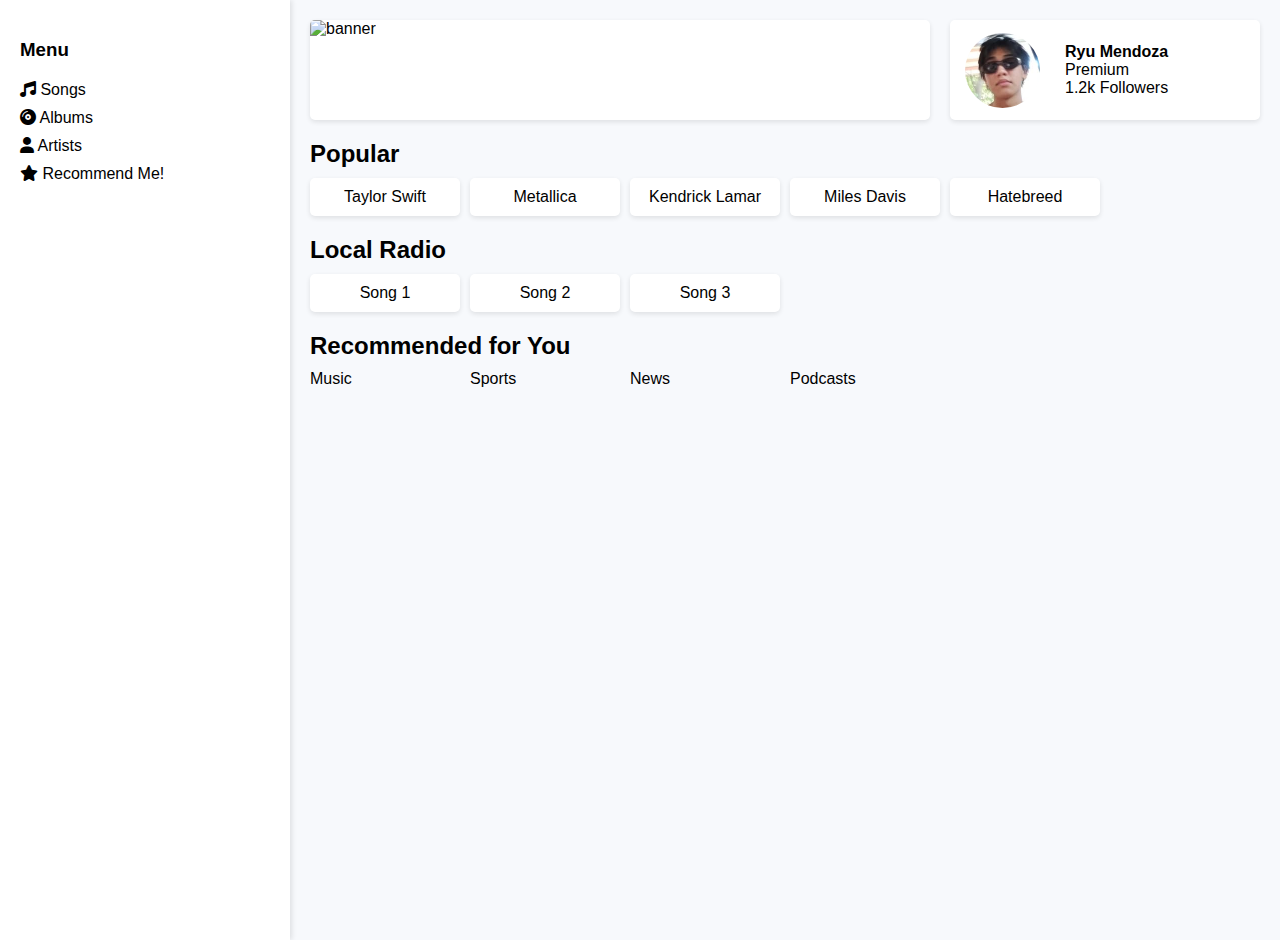
==== index.html @ 024c09e2 "initial commits" ====
<!DOCTYPE html>
<html lang="en">
  <head>
    <meta charset="UTF-8" />
    <meta name="viewport" content="width=device-width, initial-scale=1.0" />
    <title>Music Dashboard</title>
    <link rel="stylesheet" href="style.css" />
    <link
      rel="stylesheet"
      href="https://cdnjs.cloudflare.com/ajax/libs/font-awesome/6.0.0-beta3/css/all.min.css" />
  </head>
  <body>
    <div class="container">
      <div class="sidebar">
        <h3>Menu</h3>
        <ul>
          <li><i class="fas fa-music"></i> Songs</li>
          <li><i class="fas fa-compact-disc"></i> Albums</li>
          <li><i class="fas fa-user"></i> Artists</li>
          <li id="recommendMe" class="recommender-system">
            <i class="fas fa-star"></i> Recommend Me!
          </li>
        </ul>
      </div>
      <div class="main">
        <div class="header">
          <div class="title-card">
            <div class="banner-container">
              <h1>Octave</h1>
              <img
                src="https://cdna.artstation.com/p/assets/images/images/061/159/670/large/julien-wacquez-warhammer-40k-blood-angels-landscape-mars-2023.jpg?1680132562"
                alt="banner" />
            </div>
          </div>
          <div class="profile-card">
            <img
              src="./resources/ryu.jpg"
              alt="Profile Photo"
              class="profile-photo" />
            <div class="profile-info">
              <p style="font-weight: bold">Ryu Mendoza</p>
              <p>Premium</p>
              <p>1.2k Followers</p>
            </div>
          </div>
        </div>

        <div id="dynamic-content" class="dynamic">
          <div class="section">
            <h2>Popular</h2>
            <div class="grid">
              <div class="card1">Artist 1</div>
              <div class="card2">Artist 2</div>
              <div class="card3">Artist 3</div>
              <div class="card4">Artist 4</div>
              <div class="card5">Artist 5</div>
            </div>
          </div>
          <div class="section">
            <h2>Local Radio</h2>
            <div class="grid">
              <div class="card">Song 1</div>
              <div class="card">Song 2</div>
              <div class="card">Song 3</div>
            </div>
          </div>
          <div class="section">
            <h2>Recommended for You</h2>
            <div class="grid">
              <div class="r1">Music</div>
              <div class="r2">Sports</div>
              <div class="r3">News</div>
              <div class="r4">Podcasts</div>
              <div class="r5"></div>
            </div>
          </div>
        </div>
      </div>
    </div>

    <script src="dynamic-content.js"></script>
    <script src="get-top-artist.js"></script>
    <script src="modal.js"></script>
    <script src="recommender-system.js"></script>
  </body>
</html>
---- style.css ----
body {
    font-family: Arial, sans-serif;
    margin: 0;
    background-color: #f7f9fc;
}

.container {
    display: flex;
    width: 100%;
}

.sidebar {
    width: 250px;
    /* Set a fixed width */
    background: #fff;
    padding: 20px;
    box-shadow: 2px 0 5px rgba(0, 0, 0, 0.1);
    height: 100vh;
}

.sidebar h3 {
    margin-bottom: 20px;
}

.sidebar ul {
    list-style: none;
    padding: 0;
}

.sidebar li {
    margin-bottom: 10px;
}

.main {
    flex-grow: 1;
    padding: 20px;
}

.header {
    display: flex;
    justify-content: space-between;
    align-items: center;
    margin-bottom: 20px;
    gap: 20px;
    /* Add gap between title card and profile card */
}

.title-card {
    flex: 2;
    background-color: #fff;
    padding: 0;
    box-shadow: 0 2px 5px rgba(0, 0, 0, 0.1);
    border-radius: 5px;
    overflow: hidden;
    height: 100px;
    /* Set fixed height */
    display: flex;
    align-items: center;
}

.banner-container {
    position: relative;
    width: 100%;
    height: 100%;
    /* Set height to 100% to fill the title-card */
}

.banner-container h1 {
    position: absolute;
    top: 0;
    left: 20px;
    color: white;
    padding: 10px;
    border-radius: 5px;
}


.banner-container img {
    width: 100%;
    height: 100%;
    object-fit: cover;
    /* Crop the image if necessary */
}

.profile-card {
    flex: 1;
    background-color: #fff;
    padding: 0;
    /* Remove padding */
    box-shadow: 0 2px 5px rgba(0, 0, 0, 0.1);
    border-radius: 5px;
    text-align: left;
    height: 100px;
    /* Set fixed height */
    overflow: hidden;
    display: flex;
    align-items: center;
}

.profile-photo {
    width: 75px;
    height: 75px;
    border-radius: 50%;
    margin: 0 15px;
    /* Adjust margin */
}

.profile-info {
    padding: 10px;
    /* Add padding to profile info */
}

.profile-info p {
    margin: 0;
}

.section {
    margin-top: 20px;
}

.section h2 {
    margin-bottom: 10px;
}

.grid {
    display: grid;
    grid-template-columns: repeat(auto-fill, minmax(150px, 1fr));
    gap: 10px;
}

.card {
    background: #fff;
    padding: 10px;
    border-radius: 5px;
    box-shadow: 0 2px 5px rgba(0, 0, 0, 0.1);
    text-align: center;
}

.card1,
.card2,
.card3,
.card4,
.card5 {
    background: #fff;
    padding: 10px;
    border-radius: 5px;
    box-shadow: 0 2px 5px rgba(0, 0, 0, 0.1);
    text-align: center;
}

.recommendation1,
.recommendation2,
.recommendation3,
.recommendation4,
.recommendation5 {
    background: #fff;
    padding: 10px;
    border-radius: 5px;
    box-shadow: 0 2px 5px rgba(0, 0, 0, 0.1);
    text-align: center;
}

/* Add your styles here */
.modal {
    display: none;
    position: fixed;
    z-index: 1;
    left: 0;
    top: 0;
    width: 100%;
    height: 100%;
    overflow: hidden;
    /* Prevent scrollbars */
    background-color: rgb(0, 0, 0);
    background-color: rgba(0, 0, 0, 0.4);
}

.modal-content {
    background-color: #fefefe;
    margin: 5% auto;
    /* Adjust margin to center the modal */
    padding: 20px;
    border: 1px solid #888;
    width: 90%;
    /* Set width to 90% to make it almost full width */
    max-width: 1200px;
    /* Set a max-width to prevent it from being too wide */
    height: 75%;
    /* Set height to 90% to make it almost full height */
    overflow: auto;
    /* Enable scrolling within the modal if needed */
}

iframe {
    width: 100%;
    height: 600px;
    border: none;
}

.close {
    color: #aaa;
    float: right;
    font-size: 28px;
    font-weight: bold;
}

.close:hover,
.close:focus {
    color: black;
    text-decoration: none;
    cursor: pointer;
}

.genre-table {
    width: 100%;
    border-collapse: collapse;
}

.genre-table th,
.genre-table td {
    border: 1px solid #ddd;
    padding: 8px;
    text-align: left;
}

.genre-table tr:nth-child(even) {
    background-color: #f2f2f2;
}

.genre-table tr:hover {
    background-color: #ddd;
}

.genre-table th {
    padding-top: 12px;
    padding-bottom: 12px;
    background-color: #db2e2e;
    color: white;
}

.genre-table td.selected {
    background-color: #db2e2e;
    color: white;
}

.genre-prompt-container {
    display: flex;
    gap: 20px;
    align-items: center;

}
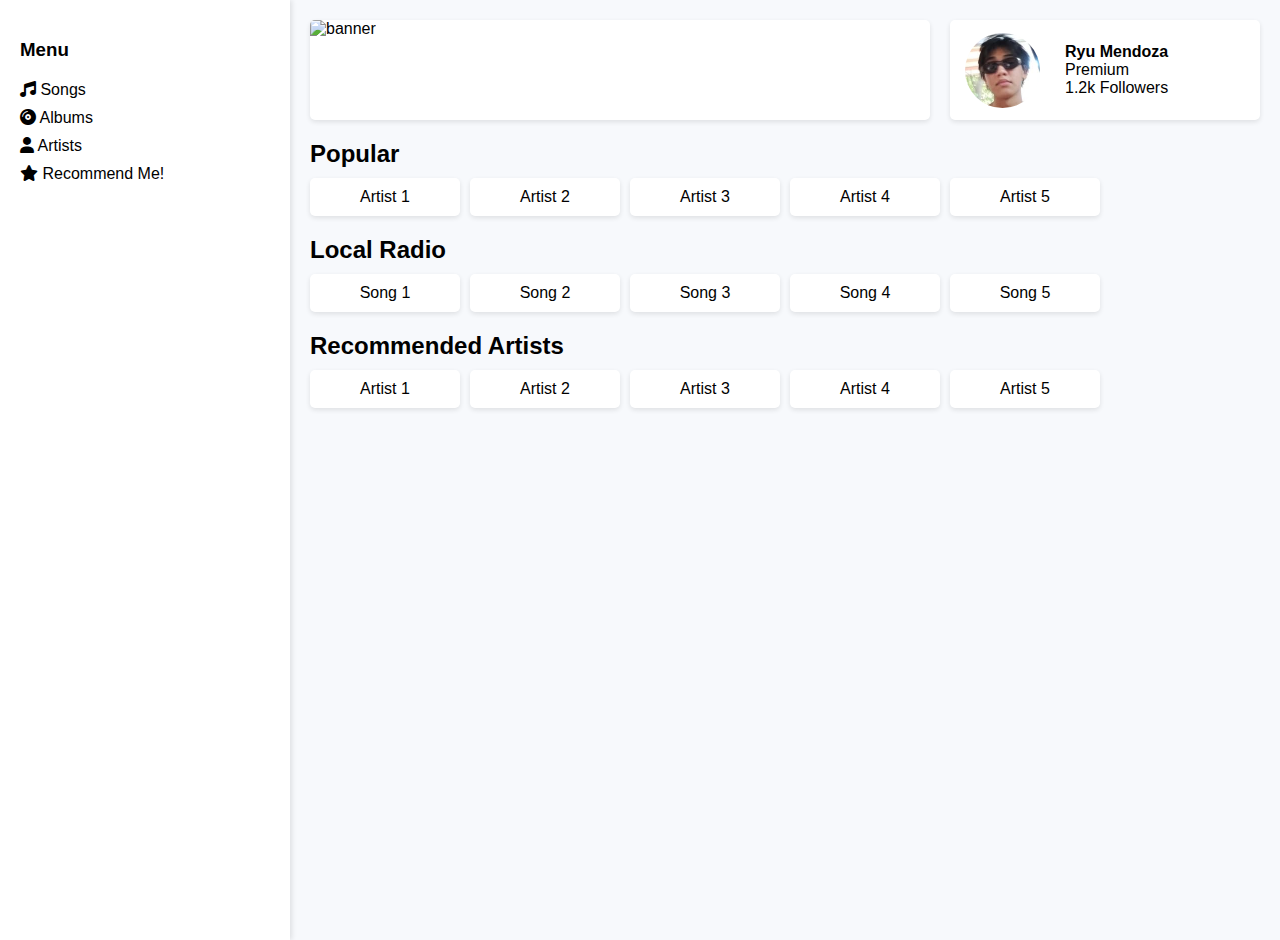
==== commit 1e1a3426: "Add initial files for music recommender system, including HTML, CSS, and JSON data; remove unused mo" ====
--- a/index.html
+++ b/index.html
@@ -45,42 +45,41 @@
           </div>
         </div>
 
-        <div id="dynamic-content" class="dynamic">
+        <div class="container-main">
           <div class="section">
             <h2>Popular</h2>
             <div class="grid">
-              <div class="card1">Artist 1</div>
-              <div class="card2">Artist 2</div>
-              <div class="card3">Artist 3</div>
-              <div class="card4">Artist 4</div>
-              <div class="card5">Artist 5</div>
+              <div class="topArtist1">Artist 1</div>
+              <div class="topArtist2">Artist 2</div>
+              <div class="topArtist3">Artist 3</div>
+              <div class="topArtist4">Artist 4</div>
+              <div class="topArtist5">Artist 5</div>
             </div>
           </div>
           <div class="section">
             <h2>Local Radio</h2>
             <div class="grid">
-              <div class="card">Song 1</div>
-              <div class="card">Song 2</div>
-              <div class="card">Song 3</div>
+              <div class="radio1">Song 1</div>
+              <div class="radio2">Song 2</div>
+              <div class="radio3">Song 3</div>
+              <div class="radio4">Song 4</div>
+              <div class="radio5">Song 5</div>
             </div>
           </div>
-          <div class="section">
-            <h2>Recommended for You</h2>
+          <div class="section" id="recommended-section">
+            <h2>Recommended Artists</h2>
             <div class="grid">
-              <div class="r1">Music</div>
-              <div class="r2">Sports</div>
-              <div class="r3">News</div>
-              <div class="r4">Podcasts</div>
-              <div class="r5"></div>
+              <div class="r1">Artist 1</div>
+              <div class="r2">Artist 2</div>
+              <div class="r3">Artist 3</div>
+              <div class="r4">Artist 4</div>
+              <div class="r5">Artist 5</div>
             </div>
           </div>
         </div>
       </div>
     </div>
 
-    <script src="dynamic-content.js"></script>
-    <script src="get-top-artist.js"></script>
-    <script src="modal.js"></script>
-    <script src="recommender-system.js"></script>
+    <script src="get-ratings.js"></script>
   </body>
 </html>
--- a/style.css
+++ b/style.css
@@ -124,6 +124,7 @@
 
 .grid {
     display: grid;
+    align-items: center;
     grid-template-columns: repeat(auto-fill, minmax(150px, 1fr));
     gap: 10px;
 }
@@ -141,6 +142,42 @@
 .card3,
 .card4,
 .card5 {
+    background: #fff;
+    padding: 10px;
+    border-radius: 5px;
+    box-shadow: 0 2px 5px rgba(0, 0, 0, 0.1);
+    text-align: center;
+}
+
+.r1,
+.r2,
+.r3,
+.r4,
+.r5 {
+    background: #fff;
+    padding: 10px;
+    border-radius: 5px;
+    box-shadow: 0 2px 5px rgba(0, 0, 0, 0.1);
+    text-align: center;
+}
+
+.topArtist1,
+.topArtist2,
+.topArtist3,
+.topArtist4,
+.topArtist5 {
+    background: #fff;
+    padding: 10px;
+    border-radius: 5px;
+    box-shadow: 0 2px 5px rgba(0, 0, 0, 0.1);
+    text-align: center;
+}
+
+.radio1,
+.radio2,
+.radio3,
+.radio4,
+.radio5 {
     background: #fff;
     padding: 10px;
     border-radius: 5px;
